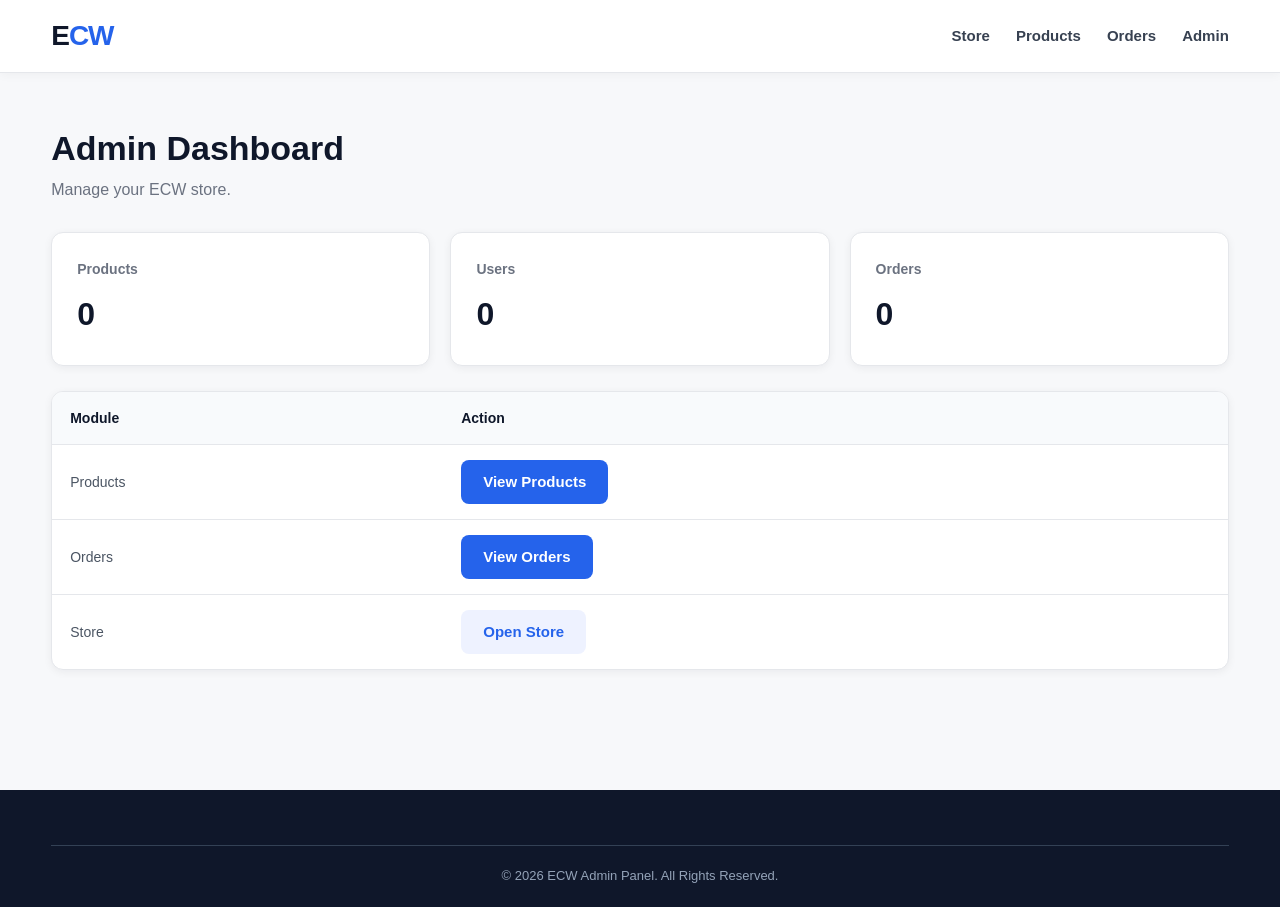
==== admin.html @ e4666856 "Add files via upload" ====
<!DOCTYPE html>
<html lang="en">

<head>

    <meta charset="UTF-8">

    <meta name="viewport"
          content="width=device-width, initial-scale=1.0">

    <title>ECW - Admin Dashboard</title>

    <link rel="stylesheet" href="style.css">
    <link rel="stylesheet" href="home.css">

</head>

<body>


    <!-- NAVBAR -->

    <header class="navbar">

        <div class="container nav-inner">

            <a href="index.html" class="logo">
                E<span>CW</span>
            </a>

            <button class="menu-btn">
                ☰
            </button>

            <nav class="nav-links">

                <a href="index.html">
                    Store
                </a>

                <a href="products.html">
                    Products
                </a>

                <a href="orders.html">
                    Orders
                </a>

                <a href="admin.html">
                    Admin
                </a>

            </nav>

        </div>

    </header>


    <!-- ADMIN DASHBOARD -->

    <main>

        <section class="container page-title">

            <h1>
                Admin Dashboard
            </h1>

            <p class="muted">
                Manage your ECW store.
            </p>


            <!-- STATISTICS -->

            <div class="admin-grid">


                <div class="stat">

                    <h3>
                        Products
                    </h3>

                    <strong id="productCount">
                        0
                    </strong>

                </div>


                <div class="stat">

                    <h3>
                        Users
                    </h3>

                    <strong id="userCount">
                        0
                    </strong>

                </div>


                <div class="stat">

                    <h3>
                        Orders
                    </h3>

                    <strong id="orderCount">
                        0
                    </strong>

                </div>


            </div>


            <!-- ADMIN MODULES -->

            <div class="table-wrap">

                <table>

                    <thead>

                        <tr>

                            <th>
                                Module
                            </th>

                            <th>
                                Action
                            </th>

                        </tr>

                    </thead>


                    <tbody>


                        <tr>

                            <td>
                                Products
                            </td>

                            <td>

                                <a
                                    class="btn"
                                    href="products.html"
                                >
                                    View Products
                                </a>

                            </td>

                        </tr>


                        <tr>

                            <td>
                                Orders
                            </td>

                            <td>

                                <a
                                    class="btn"
                                    href="orders.html"
                                >
                                    View Orders
                                </a>

                            </td>

                        </tr>


                        <tr>

                            <td>
                                Store
                            </td>

                            <td>

                                <a
                                    class="btn secondary"
                                    href="index.html"
                                >
                                    Open Store
                                </a>

                            </td>

                        </tr>


                    </tbody>

                </table>

            </div>

        </section>

    </main>


    <!-- FOOTER -->

    <footer>

        <div class="container">

            <div class="footer-bottom">

                © 2026 ECW Admin Panel.
                All Rights Reserved.

            </div>

        </div>

    </footer>


    <script src="js/admin.js"></script>

</body>

</html>
---- style.css ----
/* =========================================================
   ECW - E-Commerce Website
   Common Styles
   ========================================================= */


/* =========================
   RESET
   ========================= */

* {
    margin: 0;
    padding: 0;
    box-sizing: border-box;
}

html {
    scroll-behavior: smooth;
}

body {
    font-family: Arial, Helvetica, sans-serif;
    background: #f7f8fa;
    color: #1f2937;
    line-height: 1.6;
}

a {
    text-decoration: none;
    color: inherit;
}

button,
input,
select,
textarea {
    font: inherit;
}

button {
    cursor: pointer;
}


/* =========================
   VARIABLES
   ========================= */

:root {
    --primary: #2563eb;
    --primary-dark: #1d4ed8;
    --secondary: #0f172a;

    --text: #1f2937;
    --muted: #6b7280;

    --white: #ffffff;
    --light: #f8fafc;
    --border: #e5e7eb;

    --success: #16a34a;
    --danger: #dc2626;
    --warning: #f59e0b;

    --shadow-sm: 0 2px 8px rgba(15, 23, 42, 0.06);
    --shadow: 0 8px 25px rgba(15, 23, 42, 0.08);

    --radius: 12px;
}


/* =========================
   CONTAINER
   ========================= */

.container {
    width: min(1180px, 92%);
    margin: 0 auto;
}


/* =========================
   NAVBAR
   ========================= */

.navbar {
    position: sticky;
    top: 0;
    z-index: 1000;

    background: #ffffff;
    border-bottom: 1px solid var(--border);

    box-shadow: 0 2px 10px rgba(0, 0, 0, 0.04);
}

.nav-inner {
    min-height: 72px;

    display: flex;
    align-items: center;
    justify-content: space-between;

    gap: 30px;
}


/* LOGO */

.logo {
    font-size: 28px;
    font-weight: 800;
    letter-spacing: -1px;
    color: var(--secondary);
}

.logo span {
    color: var(--primary);
}


/* NAVIGATION */

.nav-links {
    display: flex;
    align-items: center;
    gap: 26px;
}

.nav-links a {
    position: relative;

    color: #374151;
    font-size: 15px;
    font-weight: 600;

    transition: color 0.2s ease;
}

.nav-links a:hover {
    color: var(--primary);
}

.nav-links a::after {
    content: "";

    position: absolute;
    left: 0;
    bottom: -7px;

    width: 0;
    height: 2px;

    background: var(--primary);

    transition: width 0.2s ease;
}

.nav-links a:hover::after {
    width: 100%;
}


/* MENU BUTTON */

.menu-btn {
    display: none;

    border: none;
    background: transparent;

    font-size: 24px;
    color: var(--secondary);
}


/* =========================
   BUTTONS
   ========================= */

.btn {
    display: inline-flex;

    align-items: center;
    justify-content: center;

    min-height: 44px;
    padding: 0 22px;

    border: none;
    border-radius: 8px;

    background: var(--primary);
    color: white;

    font-size: 15px;
    font-weight: 700;

    transition:
        background 0.2s ease,
        transform 0.2s ease,
        box-shadow 0.2s ease;
}

.btn:hover {
    background: var(--primary-dark);

    transform: translateY(-1px);

    box-shadow: 0 5px 15px rgba(37, 99, 235, 0.25);
}

.btn.secondary {
    background: #eef2ff;
    color: var(--primary);
}

.btn.secondary:hover {
    background: #e0e7ff;
}

.btn.success {
    background: var(--success);
}

.btn.success:hover {
    background: #15803d;
}

.btn.danger {
    background: var(--danger);
}

.btn.danger:hover {
    background: #b91c1c;
}


/* =========================
   PAGE TITLE
   ========================= */

.page-title {
    padding-top: 55px;
    padding-bottom: 70px;
}

.page-title > h1 {
    font-size: 34px;
    line-height: 1.2;

    color: var(--secondary);

    margin-bottom: 8px;
}

.muted {
    color: var(--muted);
}


/* =========================
   SECTION
   ========================= */

.section {
    padding: 70px 0;
}

.section-head {
    display: flex;

    align-items: center;
    justify-content: space-between;

    gap: 20px;

    margin-bottom: 30px;
}

.section-head h2 {
    font-size: 28px;
    color: var(--secondary);
}


/* =========================
   FORMS
   ========================= */

.form-box {
    width: min(520px, 100%);

    margin: 40px auto;
    padding: 35px;

    background: white;

    border: 1px solid var(--border);
    border-radius: var(--radius);

    box-shadow: var(--shadow);
}

.form-box h2 {
    margin-bottom: 25px;

    font-size: 25px;
    color: var(--secondary);

    text-align: center;
}

.form-group {
    margin-bottom: 18px;
}

.form-group label {
    display: block;

    margin-bottom: 7px;

    font-size: 14px;
    font-weight: 700;

    color: #374151;
}

.form-group input,
.form-group select,
.form-group textarea,
.search-bar input,
.search-bar select {
    width: 100%;

    padding: 12px 14px;

    border: 1px solid #d1d5db;
    border-radius: 8px;

    outline: none;

    background: #ffffff;
    color: var(--text);

    transition:
        border-color 0.2s ease,
        box-shadow 0.2s ease;
}

.form-group input:focus,
.form-group select:focus,
.form-group textarea:focus,
.search-bar input:focus,
.search-bar select:focus {
    border-color: var(--primary);

    box-shadow:
        0 0 0 3px rgba(37, 99, 235, 0.1);
}

.form-group textarea {
    resize: vertical;
}


/* =========================
   MESSAGE
   ========================= */

.message {
    display: none;

    padding: 11px 14px;

    margin-bottom: 18px;

    border-radius: 8px;

    font-size: 14px;
}


/* =========================
   CART
   ========================= */

.cart-summary {
    width: min(500px, 100%);

    margin: 30px 0 0 auto;

    padding: 25px;

    background: white;

    border: 1px solid var(--border);
    border-radius: var(--radius);

    box-shadow: var(--shadow-sm);
}

.summary-row {
    display: flex;

    align-items: center;
    justify-content: space-between;

    padding: 12px 0;

    border-bottom: 1px solid var(--border);

    color: #4b5563;
}

.summary-row.total {
    border-bottom: none;

    padding-top: 18px;

    font-size: 19px;
    font-weight: 800;

    color: var(--secondary);
}


/* =========================
   CART ITEM
   ========================= */

.cart-item {
    display: flex;

    align-items: center;
    gap: 20px;

    padding: 20px;

    margin-bottom: 15px;

    background: white;

    border: 1px solid var(--border);
    border-radius: var(--radius);

    box-shadow: var(--shadow-sm);
}

.cart-item img {
    width: 100px;
    height: 100px;

    object-fit: contain;

    border-radius: 8px;

    background: #f8fafc;
}

.cart-item-info {
    flex: 1;
}

.cart-item-info h3 {
    margin-bottom: 5px;

    font-size: 17px;
    color: var(--secondary);
}

.cart-item-info p {
    color: var(--muted);
}

.cart-actions {
    display: flex;

    align-items: center;
    gap: 8px;
}

.quantity-btn {
    width: 34px;
    height: 34px;

    border: 1px solid var(--border);
    border-radius: 6px;

    background: white;
}

.quantity-btn:hover {
    background: #f3f4f6;
}


/* =========================
   EMPTY STATE
   ========================= */

.empty {
    padding: 70px 20px;

    text-align: center;

    background: white;

    border: 1px solid var(--border);
    border-radius: var(--radius);
}

.empty h2,
.empty h1 {
    margin: 15px 0 10px;

    color: var(--secondary);
}

.empty p {
    margin-bottom: 25px;

    color: var(--muted);
}


/* =========================
   ORDERS
   ========================= */

.order-card {
    margin-bottom: 20px;
    padding: 25px;

    background: white;

    border: 1px solid var(--border);
    border-radius: var(--radius);

    box-shadow: var(--shadow-sm);
}

.order-header {
    display: flex;

    justify-content: space-between;
    align-items: center;

    gap: 20px;

    padding-bottom: 15px;

    margin-bottom: 15px;

    border-bottom: 1px solid var(--border);
}

.order-header h3 {
    color: var(--secondary);
}

.order-status {
    display: inline-block;

    padding: 5px 12px;

    border-radius: 20px;

    background: #dcfce7;
    color: #166534;

    font-size: 13px;
    font-weight: 700;
}


/* =========================
   TABLE
   ========================= */

.table-wrap {
    overflow-x: auto;

    margin-top: 25px;

    background: white;

    border: 1px solid var(--border);
    border-radius: var(--radius);

    box-shadow: var(--shadow-sm);
}

table {
    width: 100%;

    border-collapse: collapse;
}

th,
td {
    padding: 15px 18px;

    text-align: left;

    border-bottom: 1px solid var(--border);
}

th {
    background: #f8fafc;

    color: var(--secondary);

    font-size: 14px;
}

td {
    color: #4b5563;

    font-size: 14px;
}

tr:last-child td {
    border-bottom: none;
}


/* =========================
   ADMIN
   ========================= */

.admin-grid {
    display: grid;

    grid-template-columns:
        repeat(3, 1fr);

    gap: 20px;

    margin-top: 30px;
}

.stat {
    padding: 25px;

    background: white;

    border: 1px solid var(--border);
    border-radius: var(--radius);

    box-shadow: var(--shadow-sm);
}

.stat h3 {
    margin-bottom: 8px;

    color: var(--muted);

    font-size: 14px;
}

.stat strong {
    font-size: 32px;

    color: var(--secondary);
}


/* =========================
   FOOTER
   ========================= */

footer {
    margin-top: 50px;

    padding-top: 55px;

    background: var(--secondary);

    color: #cbd5e1;
}

.footer-grid {
    display: grid;

    grid-template-columns:
        2fr 1fr 1fr;

    gap: 50px;

    padding-bottom: 40px;
}

.footer-title {
    margin-bottom: 15px;

    color: white;

    font-size: 18px;
    font-weight: 700;
}

footer p {
    margin-bottom: 8px;

    font-size: 14px;
}

footer a:hover {
    color: white;
}

.footer-bottom {
    padding: 20px 0;

    border-top: 1px solid #334155;

    text-align: center;

    font-size: 13px;

    color: #94a3b8;
}


/* =========================
   RESPONSIVE
   ========================= */

@media (max-width: 850px) {

    .nav-inner {
        min-height: 65px;
    }

    .menu-btn {
        display: block;
    }

    .nav-links {
        display: none;

        position: absolute;

        top: 65px;
        left: 0;

        width: 100%;

        padding: 20px;

        flex-direction: column;
        align-items: flex-start;

        gap: 18px;

        background: white;

        border-bottom: 1px solid var(--border);

        box-shadow: var(--shadow);
    }

    .nav-links.active {
        display: flex;
    }

    .admin-grid {
        grid-template-columns: 1fr;
    }

    .footer-grid {
        grid-template-columns: 1fr;
        gap: 25px;
    }
}


@media (max-width: 600px) {

    .container {
        width: 94%;
    }

    .page-title {
        padding-top: 35px;
        padding-bottom: 45px;
    }

    .page-title > h1 {
        font-size: 28px;
    }

    .section {
        padding: 45px 0;
    }

    .section-head {
        align-items: flex-start;
        flex-direction: column;
    }

    .form-box {
        padding: 25px 20px;
    }

    .cart-item {
        flex-direction: column;
        align-items: flex-start;
    }

    .cart-item img {
        width: 100%;
        height: 180px;
    }

    .cart-actions {
        width: 100%;
        justify-content: space-between;
    }

    .order-header {
        align-items: flex-start;
        flex-direction: column;
    }

    .footer-grid {
        grid-template-columns: 1fr;
    }
}

/* =========================================
   ORDERS
========================================= */

.order-card {

    background: white;

    border: 1px solid #e5e7eb;

    border-radius: 12px;

    padding: 24px;

    margin-bottom: 20px;

    box-shadow:
        0 4px 12px rgba(0, 0, 0, 0.06);

}


.order-header {

    display: flex;

    justify-content: space-between;

    align-items: center;

    border-bottom: 1px solid #e5e7eb;

    padding-bottom: 15px;

    margin-bottom: 15px;

}


.order-header h2 {

    margin: 0;

    font-size: 20px;

}


.order-header p {

    color: #64748b;

    margin: 5px 0 0;

}


.order-status {

    background: #dcfce7;

    color: #166534;

    padding: 7px 14px;

    border-radius: 20px;

    font-weight: 600;

}


.order-products {

    display: flex;

    flex-direction: column;

    gap: 12px;

}


.order-item {

    display: flex;

    align-items: center;

    gap: 15px;

    padding: 10px 0;

}


.order-item img {

    width: 70px;

    height: 70px;

    object-fit: cover;

    border-radius: 8px;

}


.order-item h4 {

    margin: 0 0 5px;

}


.order-item p {

    margin: 0;

    color: #64748b;

}


.order-details {

    border-top: 1px solid #e5e7eb;

    margin-top: 15px;

    padding-top: 15px;

    color: #475569;

}


.order-total {

    border-top: 1px solid #e5e7eb;

    margin-top: 15px;

    padding-top: 15px;

    font-size: 20px;

    font-weight: 700;

    text-align: right;

}


.empty {

    text-align: center;

    padding: 50px 20px;

}


.empty h2 {

    margin-bottom: 10px;

}


.empty p {

    color: #64748b;

    margin-bottom: 20px;

}


/* =========================================
   ORDERS PAGE
========================================= */

#ordersList {
    margin-top: 30px;
}


.order-card {
    background: #ffffff;
    border: 1px solid #e5e7eb;
    border-radius: 14px;
    padding: 25px;
    margin-bottom: 25px;
    box-shadow: 0 5px 20px rgba(0, 0, 0, 0.06);
}


.order-header {
    display: flex;
    justify-content: space-between;
    align-items: center;
    border-bottom: 1px solid #e5e7eb;
    padding-bottom: 18px;
    margin-bottom: 20px;
}


.order-header h2 {
    margin: 0 0 5px;
    font-size: 20px;
}


.order-header p {
    margin: 0;
    color: #64748b;
}


.order-status {
    background: #dcfce7;
    color: #15803d;
    padding: 7px 14px;
    border-radius: 20px;
    font-size: 14px;
    font-weight: 600;
}


.order-items {
    display: flex;
    flex-direction: column;
    gap: 15px;
}


.order-item {
    display: flex;
    align-items: center;
    gap: 18px;
    padding: 15px;
    background: #f8fafc;
    border-radius: 10px;
}


.order-item-image {
    width: 80px;
    height: 80px;
    object-fit: cover;
    border-radius: 8px;
}


.order-item h3 {
    margin: 0 0 8px;
}


.order-item p {
    margin: 4px 0;
    color: #64748b;
}


.order-details {
    margin-top: 20px;
    padding-top: 20px;
    border-top: 1px solid #e5e7eb;
}


.order-details h3 {
    margin-bottom: 12px;
}


.order-details p {
    margin: 7px 0;
}


.order-total {
    margin-top: 20px;
    padding-top: 18px;
    border-top: 1px solid #e5e7eb;
    font-size: 20px;
    font-weight: 700;
    text-align: right;
}


.empty {
    text-align: center;
    background: white;
    border-radius: 14px;
    padding: 50px 20px;
    box-shadow: 0 5px 20px rgba(0, 0, 0, 0.05);
}


.empty h2 {
    margin-bottom: 10px;
}


.empty p {
    color: #64748b;
    margin-bottom: 25px;
}


@media (max-width: 600px) {

    .order-header {
        flex-direction: column;
        align-items: flex-start;
        gap: 15px;
    }


    .order-item {
        align-items: flex-start;
    }


    .order-item-image {
        width: 65px;
        height: 65px;
    }


    .order-total {
        text-align: left;
    }

}
---- home.css ----
/* =========================================================
   ECW - Home / Product Styles
   ========================================================= */


/* =========================
   HERO
   ========================= */

.hero {
    min-height: 500px;

    display: flex;
    align-items: center;

    background:
        linear-gradient(
            135deg,
            #eff6ff 0%,
            #ffffff 55%,
            #eef2ff 100%
        );

    border-bottom: 1px solid #e5e7eb;
}

.hero-content {
    max-width: 720px;

    padding: 80px 0;
}

.offer {
    display: inline-block;

    margin-bottom: 15px;
    padding: 6px 12px;

    border-radius: 20px;

    background: #dbeafe;
    color: #1d4ed8;

    font-size: 12px;
    font-weight: 800;
    letter-spacing: 0.8px;
}

.hero h1 {
    margin-bottom: 20px;

    font-size: clamp(42px, 6vw, 68px);
    line-height: 1.05;

    letter-spacing: -2px;

    color: #0f172a;
}

.hero p {
    max-width: 570px;

    margin-bottom: 30px;

    color: #64748b;

    font-size: 18px;
    line-height: 1.7;
}


/* =========================
   CATEGORIES
   ========================= */

.category-grid {
    display: grid;

    grid-template-columns:
        repeat(4, 1fr);

    gap: 20px;
}

.category {
    min-height: 145px;

    display: flex;

    flex-direction: column;

    align-items: center;
    justify-content: center;

    gap: 10px;

    padding: 20px;

    background: white;

    border: 1px solid #e5e7eb;
    border-radius: 14px;

    color: #1f2937;

    font-size: 17px;
    font-weight: 700;

    box-shadow: 0 3px 12px rgba(15, 23, 42, 0.05);

    transition:
        transform 0.2s ease,
        box-shadow 0.2s ease,
        border-color 0.2s ease;
}

.category:hover {
    transform: translateY(-5px);

    border-color: #bfdbfe;

    box-shadow:
        0 12px 25px rgba(15, 23, 42, 0.09);

    color: #2563eb;
}


/* =========================
   PRODUCT GRID
   ========================= */

.product-grid {
    display: grid;

    grid-template-columns:
        repeat(4, 1fr);

    gap: 22px;
}


/* =========================
   PRODUCT CARD
   ========================= */

.product-card {
    overflow: hidden;

    background: white;

    border: 1px solid #e5e7eb;
    border-radius: 13px;

    box-shadow:
        0 3px 12px rgba(15, 23, 42, 0.05);

    transition:
        transform 0.2s ease,
        box-shadow 0.2s ease;
}

.product-card:hover {
    transform: translateY(-5px);

    box-shadow:
        0 12px 28px rgba(15, 23, 42, 0.1);
}


/* PRODUCT IMAGE */

.product-image {
    width: 100%;
    height: 230px;

    display: flex;

    align-items: center;
    justify-content: center;

    padding: 20px;

    background: #f8fafc;

    overflow: hidden;
}

.product-image img {
    width: 100%;
    height: 100%;

    object-fit: contain;

    transition: transform 0.25s ease;
}

.product-card:hover .product-image img {
    transform: scale(1.05);
}


/* PRODUCT CONTENT */

.product-content {
    padding: 18px;
}

.product-category {
    display: block;

    margin-bottom: 5px;

    color: #64748b;

    font-size: 12px;
    font-weight: 700;

    text-transform: uppercase;
    letter-spacing: 0.5px;
}

.product-title {
    min-height: 48px;

    margin-bottom: 10px;

    color: #111827;

    font-size: 16px;
    font-weight: 700;

    line-height: 1.45;
}

.product-price {
    margin-bottom: 15px;

    color: #111827;

    font-size: 21px;
    font-weight: 800;
}

.product-card .btn {
    width: 100%;
}


/* =========================
   SEARCH BAR
   ========================= */

.search-bar {
    display: grid;

    grid-template-columns:
        1fr 220px;

    gap: 12px;

    margin: 30px 0 35px;

    padding: 18px;

    background: white;

    border: 1px solid #e5e7eb;
    border-radius: 12px;

    box-shadow: 0 3px 12px rgba(15, 23, 42, 0.04);
}


/* =========================
   PRODUCT DETAILS
   ========================= */

.product-details {
    display: grid;

    grid-template-columns:
        1fr 1fr;

    gap: 55px;

    padding: 50px 0;
}

.product-details-image {
    min-height: 480px;

    display: flex;

    align-items: center;
    justify-content: center;

    padding: 40px;

    background: white;

    border: 1px solid #e5e7eb;
    border-radius: 14px;
}

.product-details-image img {
    width: 100%;
    height: 420px;

    object-fit: contain;
}

.product-details-info {
    padding: 25px 0;
}

.product-details-info h1 {
    margin-bottom: 15px;

    color: #0f172a;

    font-size: 34px;
    line-height: 1.25;
}

.product-details-info .price {
    margin: 20px 0;

    color: #111827;

    font-size: 30px;
    font-weight: 800;
}

.product-description {
    margin-bottom: 25px;

    color: #64748b;

    line-height: 1.8;
}


/* =========================
   FEATURED SECTION
   ========================= */

.featured {
    background: #f8fafc;
}


/* =========================
   RESPONSIVE
   ========================= */

@media (max-width: 1000px) {

    .product-grid {
        grid-template-columns:
            repeat(3, 1fr);
    }

    .category-grid {
        grid-template-columns:
            repeat(2, 1fr);
    }

    .product-details {
        gap: 30px;
    }
}


@media (max-width: 750px) {

    .hero {
        min-height: 420px;
    }

    .hero-content {
        padding: 60px 0;
    }

    .hero h1 {
        font-size: 45px;
    }

    .hero p {
        font-size: 16px;
    }

    .product-grid {
        grid-template-columns:
            repeat(2, 1fr);
    }

    .search-bar {
        grid-template-columns: 1fr;
    }

    .product-details {
        grid-template-columns: 1fr;
    }

    .product-details-image {
        min-height: 350px;
    }

    .product-details-image img {
        height: 300px;
    }
}


@media (max-width: 500px) {

    .category-grid {
        grid-template-columns: 1fr 1fr;

        gap: 12px;
    }

    .category {
        min-height: 120px;

        font-size: 14px;
    }

    .product-grid {
        grid-template-columns: 1fr;
    }

    .product-image {
        height: 250px;
    }

    .product-details-info h1 {
        font-size: 28px;
    }

    .product-details-info .price {
        font-size: 25px;
    }
}
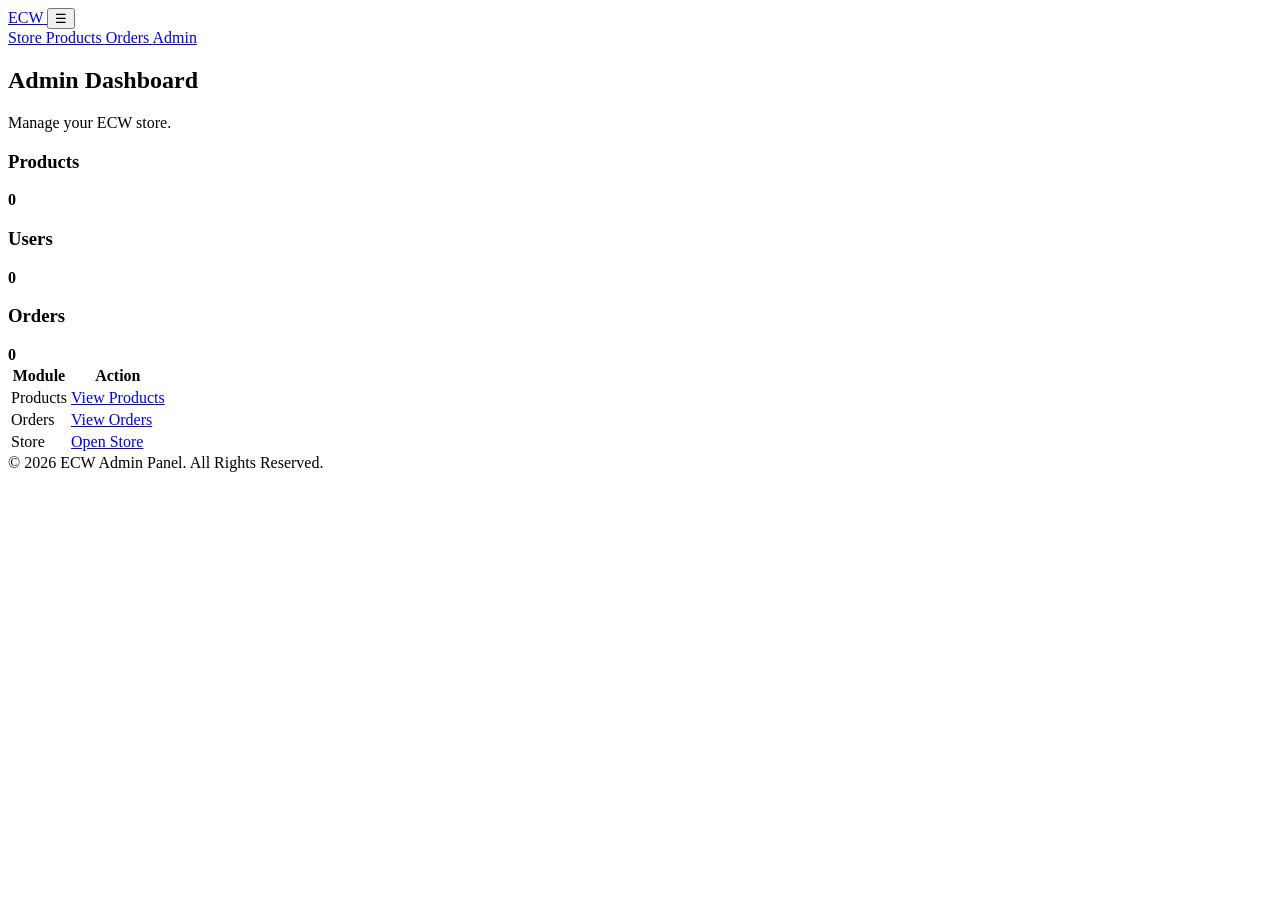
==== commit d9eaccea: "Add files via upload" ====
--- a/admin.html
+++ b/admin.html
@@ -10,8 +10,8 @@
 
     <title>ECW - Admin Dashboard</title>
 
-    <link rel="stylesheet" href="style.css">
-    <link rel="stylesheet" href="home.css">
+    <link rel="stylesheet" href="css/style.css">
+    <link rel="stylesheet" href="css/home.css">
 
 </head>
 
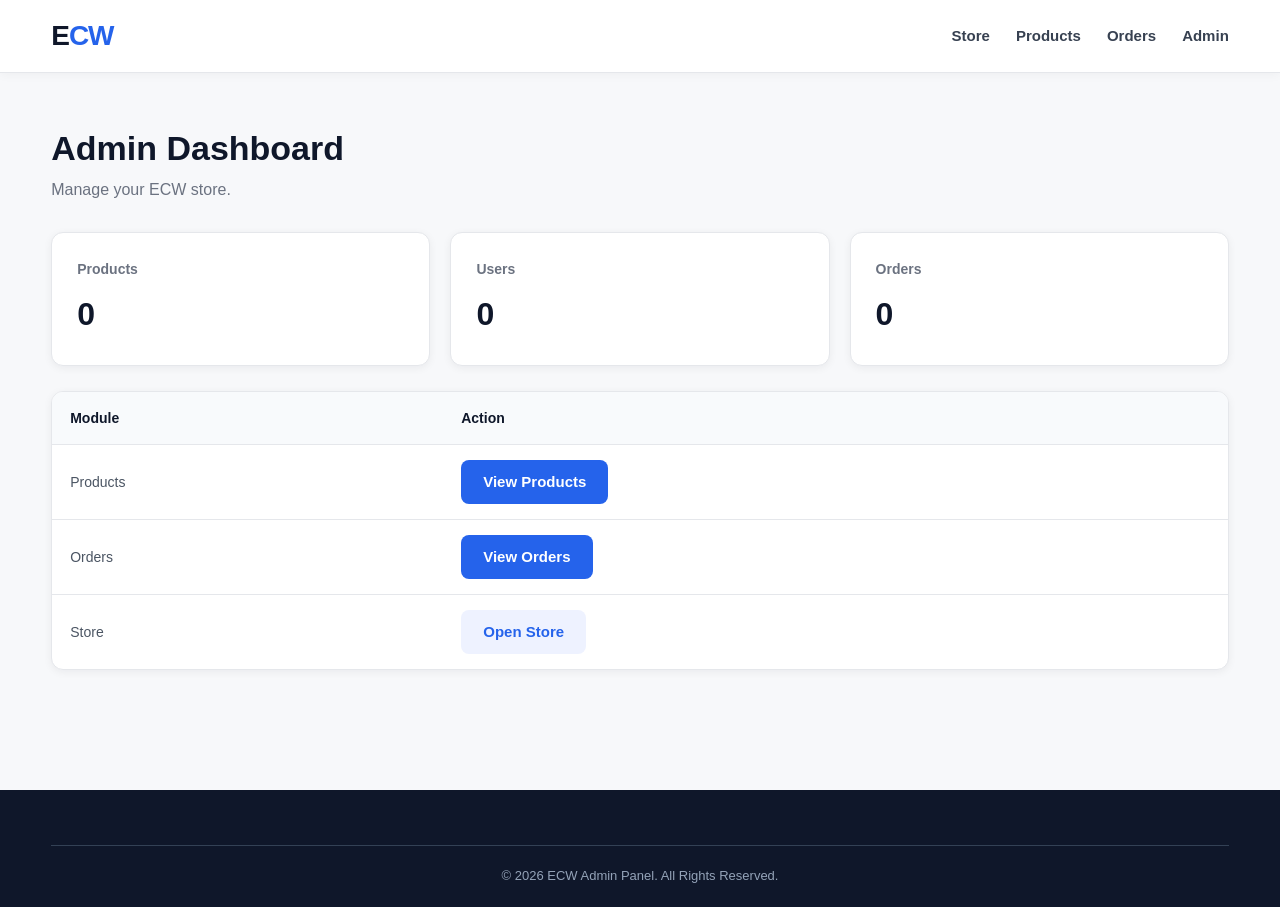
==== commit 83a594c6: "Add files via upload" ====
--- a/admin.html
+++ b/admin.html
@@ -10,8 +10,8 @@
 
     <title>ECW - Admin Dashboard</title>
 
-    <link rel="stylesheet" href="css/style.css">
-    <link rel="stylesheet" href="css/home.css">
+    <link rel="stylesheet" href="style.css">
+    <link rel="stylesheet" href="home.css">
 
 </head>
 
--- a/style.css
+++ b/style.css
@@ -0,0 +1,1170 @@
+/* =========================================================
+   ECW - E-Commerce Website
+   Common Styles
+   ========================================================= */
+
+
+/* =========================
+   RESET
+   ========================= */
+
+* {
+    margin: 0;
+    padding: 0;
+    box-sizing: border-box;
+}
+
+html {
+    scroll-behavior: smooth;
+}
+
+body {
+    font-family: Arial, Helvetica, sans-serif;
+    background: #f7f8fa;
+    color: #1f2937;
+    line-height: 1.6;
+}
+
+a {
+    text-decoration: none;
+    color: inherit;
+}
+
+button,
+input,
+select,
+textarea {
+    font: inherit;
+}
+
+button {
+    cursor: pointer;
+}
+
+
+/* =========================
+   VARIABLES
+   ========================= */
+
+:root {
+    --primary: #2563eb;
+    --primary-dark: #1d4ed8;
+    --secondary: #0f172a;
+
+    --text: #1f2937;
+    --muted: #6b7280;
+
+    --white: #ffffff;
+    --light: #f8fafc;
+    --border: #e5e7eb;
+
+    --success: #16a34a;
+    --danger: #dc2626;
+    --warning: #f59e0b;
+
+    --shadow-sm: 0 2px 8px rgba(15, 23, 42, 0.06);
+    --shadow: 0 8px 25px rgba(15, 23, 42, 0.08);
+
+    --radius: 12px;
+}
+
+
+/* =========================
+   CONTAINER
+   ========================= */
+
+.container {
+    width: min(1180px, 92%);
+    margin: 0 auto;
+}
+
+
+/* =========================
+   NAVBAR
+   ========================= */
+
+.navbar {
+    position: sticky;
+    top: 0;
+    z-index: 1000;
+
+    background: #ffffff;
+    border-bottom: 1px solid var(--border);
+
+    box-shadow: 0 2px 10px rgba(0, 0, 0, 0.04);
+}
+
+.nav-inner {
+    min-height: 72px;
+
+    display: flex;
+    align-items: center;
+    justify-content: space-between;
+
+    gap: 30px;
+}
+
+
+/* LOGO */
+
+.logo {
+    font-size: 28px;
+    font-weight: 800;
+    letter-spacing: -1px;
+    color: var(--secondary);
+}
+
+.logo span {
+    color: var(--primary);
+}
+
+
+/* NAVIGATION */
+
+.nav-links {
+    display: flex;
+    align-items: center;
+    gap: 26px;
+}
+
+.nav-links a {
+    position: relative;
+
+    color: #374151;
+    font-size: 15px;
+    font-weight: 600;
+
+    transition: color 0.2s ease;
+}
+
+.nav-links a:hover {
+    color: var(--primary);
+}
+
+.nav-links a::after {
+    content: "";
+
+    position: absolute;
+    left: 0;
+    bottom: -7px;
+
+    width: 0;
+    height: 2px;
+
+    background: var(--primary);
+
+    transition: width 0.2s ease;
+}
+
+.nav-links a:hover::after {
+    width: 100%;
+}
+
+
+/* MENU BUTTON */
+
+.menu-btn {
+    display: none;
+
+    border: none;
+    background: transparent;
+
+    font-size: 24px;
+    color: var(--secondary);
+}
+
+
+/* =========================
+   BUTTONS
+   ========================= */
+
+.btn {
+    display: inline-flex;
+
+    align-items: center;
+    justify-content: center;
+
+    min-height: 44px;
+    padding: 0 22px;
+
+    border: none;
+    border-radius: 8px;
+
+    background: var(--primary);
+    color: white;
+
+    font-size: 15px;
+    font-weight: 700;
+
+    transition:
+        background 0.2s ease,
+        transform 0.2s ease,
+        box-shadow 0.2s ease;
+}
+
+.btn:hover {
+    background: var(--primary-dark);
+
+    transform: translateY(-1px);
+
+    box-shadow: 0 5px 15px rgba(37, 99, 235, 0.25);
+}
+
+.btn.secondary {
+    background: #eef2ff;
+    color: var(--primary);
+}
+
+.btn.secondary:hover {
+    background: #e0e7ff;
+}
+
+.btn.success {
+    background: var(--success);
+}
+
+.btn.success:hover {
+    background: #15803d;
+}
+
+.btn.danger {
+    background: var(--danger);
+}
+
+.btn.danger:hover {
+    background: #b91c1c;
+}
+
+
+/* =========================
+   PAGE TITLE
+   ========================= */
+
+.page-title {
+    padding-top: 55px;
+    padding-bottom: 70px;
+}
+
+.page-title > h1 {
+    font-size: 34px;
+    line-height: 1.2;
+
+    color: var(--secondary);
+
+    margin-bottom: 8px;
+}
+
+.muted {
+    color: var(--muted);
+}
+
+
+/* =========================
+   SECTION
+   ========================= */
+
+.section {
+    padding: 70px 0;
+}
+
+.section-head {
+    display: flex;
+
+    align-items: center;
+    justify-content: space-between;
+
+    gap: 20px;
+
+    margin-bottom: 30px;
+}
+
+.section-head h2 {
+    font-size: 28px;
+    color: var(--secondary);
+}
+
+
+/* =========================
+   FORMS
+   ========================= */
+
+.form-box {
+    width: min(520px, 100%);
+
+    margin: 40px auto;
+    padding: 35px;
+
+    background: white;
+
+    border: 1px solid var(--border);
+    border-radius: var(--radius);
+
+    box-shadow: var(--shadow);
+}
+
+.form-box h2 {
+    margin-bottom: 25px;
+
+    font-size: 25px;
+    color: var(--secondary);
+
+    text-align: center;
+}
+
+.form-group {
+    margin-bottom: 18px;
+}
+
+.form-group label {
+    display: block;
+
+    margin-bottom: 7px;
+
+    font-size: 14px;
+    font-weight: 700;
+
+    color: #374151;
+}
+
+.form-group input,
+.form-group select,
+.form-group textarea,
+.search-bar input,
+.search-bar select {
+    width: 100%;
+
+    padding: 12px 14px;
+
+    border: 1px solid #d1d5db;
+    border-radius: 8px;
+
+    outline: none;
+
+    background: #ffffff;
+    color: var(--text);
+
+    transition:
+        border-color 0.2s ease,
+        box-shadow 0.2s ease;
+}
+
+.form-group input:focus,
+.form-group select:focus,
+.form-group textarea:focus,
+.search-bar input:focus,
+.search-bar select:focus {
+    border-color: var(--primary);
+
+    box-shadow:
+        0 0 0 3px rgba(37, 99, 235, 0.1);
+}
+
+.form-group textarea {
+    resize: vertical;
+}
+
+
+/* =========================
+   MESSAGE
+   ========================= */
+
+.message {
+    display: none;
+
+    padding: 11px 14px;
+
+    margin-bottom: 18px;
+
+    border-radius: 8px;
+
+    font-size: 14px;
+}
+
+
+/* =========================
+   CART
+   ========================= */
+
+.cart-summary {
+    width: min(500px, 100%);
+
+    margin: 30px 0 0 auto;
+
+    padding: 25px;
+
+    background: white;
+
+    border: 1px solid var(--border);
+    border-radius: var(--radius);
+
+    box-shadow: var(--shadow-sm);
+}
+
+.summary-row {
+    display: flex;
+
+    align-items: center;
+    justify-content: space-between;
+
+    padding: 12px 0;
+
+    border-bottom: 1px solid var(--border);
+
+    color: #4b5563;
+}
+
+.summary-row.total {
+    border-bottom: none;
+
+    padding-top: 18px;
+
+    font-size: 19px;
+    font-weight: 800;
+
+    color: var(--secondary);
+}
+
+
+/* =========================
+   CART ITEM
+   ========================= */
+
+.cart-item {
+    display: flex;
+
+    align-items: center;
+    gap: 20px;
+
+    padding: 20px;
+
+    margin-bottom: 15px;
+
+    background: white;
+
+    border: 1px solid var(--border);
+    border-radius: var(--radius);
+
+    box-shadow: var(--shadow-sm);
+}
+
+.cart-item img {
+    width: 100px;
+    height: 100px;
+
+    object-fit: contain;
+
+    border-radius: 8px;
+
+    background: #f8fafc;
+}
+
+.cart-item-info {
+    flex: 1;
+}
+
+.cart-item-info h3 {
+    margin-bottom: 5px;
+
+    font-size: 17px;
+    color: var(--secondary);
+}
+
+.cart-item-info p {
+    color: var(--muted);
+}
+
+.cart-actions {
+    display: flex;
+
+    align-items: center;
+    gap: 8px;
+}
+
+.quantity-btn {
+    width: 34px;
+    height: 34px;
+
+    border: 1px solid var(--border);
+    border-radius: 6px;
+
+    background: white;
+}
+
+.quantity-btn:hover {
+    background: #f3f4f6;
+}
+
+
+/* =========================
+   EMPTY STATE
+   ========================= */
+
+.empty {
+    padding: 70px 20px;
+
+    text-align: center;
+
+    background: white;
+
+    border: 1px solid var(--border);
+    border-radius: var(--radius);
+}
+
+.empty h2,
+.empty h1 {
+    margin: 15px 0 10px;
+
+    color: var(--secondary);
+}
+
+.empty p {
+    margin-bottom: 25px;
+
+    color: var(--muted);
+}
+
+
+/* =========================
+   ORDERS
+   ========================= */
+
+.order-card {
+    margin-bottom: 20px;
+    padding: 25px;
+
+    background: white;
+
+    border: 1px solid var(--border);
+    border-radius: var(--radius);
+
+    box-shadow: var(--shadow-sm);
+}
+
+.order-header {
+    display: flex;
+
+    justify-content: space-between;
+    align-items: center;
+
+    gap: 20px;
+
+    padding-bottom: 15px;
+
+    margin-bottom: 15px;
+
+    border-bottom: 1px solid var(--border);
+}
+
+.order-header h3 {
+    color: var(--secondary);
+}
+
+.order-status {
+    display: inline-block;
+
+    padding: 5px 12px;
+
+    border-radius: 20px;
+
+    background: #dcfce7;
+    color: #166534;
+
+    font-size: 13px;
+    font-weight: 700;
+}
+
+
+/* =========================
+   TABLE
+   ========================= */
+
+.table-wrap {
+    overflow-x: auto;
+
+    margin-top: 25px;
+
+    background: white;
+
+    border: 1px solid var(--border);
+    border-radius: var(--radius);
+
+    box-shadow: var(--shadow-sm);
+}
+
+table {
+    width: 100%;
+
+    border-collapse: collapse;
+}
+
+th,
+td {
+    padding: 15px 18px;
+
+    text-align: left;
+
+    border-bottom: 1px solid var(--border);
+}
+
+th {
+    background: #f8fafc;
+
+    color: var(--secondary);
+
+    font-size: 14px;
+}
+
+td {
+    color: #4b5563;
+
+    font-size: 14px;
+}
+
+tr:last-child td {
+    border-bottom: none;
+}
+
+
+/* =========================
+   ADMIN
+   ========================= */
+
+.admin-grid {
+    display: grid;
+
+    grid-template-columns:
+        repeat(3, 1fr);
+
+    gap: 20px;
+
+    margin-top: 30px;
+}
+
+.stat {
+    padding: 25px;
+
+    background: white;
+
+    border: 1px solid var(--border);
+    border-radius: var(--radius);
+
+    box-shadow: var(--shadow-sm);
+}
+
+.stat h3 {
+    margin-bottom: 8px;
+
+    color: var(--muted);
+
+    font-size: 14px;
+}
+
+.stat strong {
+    font-size: 32px;
+
+    color: var(--secondary);
+}
+
+
+/* =========================
+   FOOTER
+   ========================= */
+
+footer {
+    margin-top: 50px;
+
+    padding-top: 55px;
+
+    background: var(--secondary);
+
+    color: #cbd5e1;
+}
+
+.footer-grid {
+    display: grid;
+
+    grid-template-columns:
+        2fr 1fr 1fr;
+
+    gap: 50px;
+
+    padding-bottom: 40px;
+}
+
+.footer-title {
+    margin-bottom: 15px;
+
+    color: white;
+
+    font-size: 18px;
+    font-weight: 700;
+}
+
+footer p {
+    margin-bottom: 8px;
+
+    font-size: 14px;
+}
+
+footer a:hover {
+    color: white;
+}
+
+.footer-bottom {
+    padding: 20px 0;
+
+    border-top: 1px solid #334155;
+
+    text-align: center;
+
+    font-size: 13px;
+
+    color: #94a3b8;
+}
+
+
+/* =========================
+   RESPONSIVE
+   ========================= */
+
+@media (max-width: 850px) {
+
+    .nav-inner {
+        min-height: 65px;
+    }
+
+    .menu-btn {
+        display: block;
+    }
+
+    .nav-links {
+        display: none;
+
+        position: absolute;
+
+        top: 65px;
+        left: 0;
+
+        width: 100%;
+
+        padding: 20px;
+
+        flex-direction: column;
+        align-items: flex-start;
+
+        gap: 18px;
+
+        background: white;
+
+        border-bottom: 1px solid var(--border);
+
+        box-shadow: var(--shadow);
+    }
+
+    .nav-links.active {
+        display: flex;
+    }
+
+    .admin-grid {
+        grid-template-columns: 1fr;
+    }
+
+    .footer-grid {
+        grid-template-columns: 1fr;
+        gap: 25px;
+    }
+}
+
+
+@media (max-width: 600px) {
+
+    .container {
+        width: 94%;
+    }
+
+    .page-title {
+        padding-top: 35px;
+        padding-bottom: 45px;
+    }
+
+    .page-title > h1 {
+        font-size: 28px;
+    }
+
+    .section {
+        padding: 45px 0;
+    }
+
+    .section-head {
+        align-items: flex-start;
+        flex-direction: column;
+    }
+
+    .form-box {
+        padding: 25px 20px;
+    }
+
+    .cart-item {
+        flex-direction: column;
+        align-items: flex-start;
+    }
+
+    .cart-item img {
+        width: 100%;
+        height: 180px;
+    }
+
+    .cart-actions {
+        width: 100%;
+        justify-content: space-between;
+    }
+
+    .order-header {
+        align-items: flex-start;
+        flex-direction: column;
+    }
+
+    .footer-grid {
+        grid-template-columns: 1fr;
+    }
+}
+
+/* =========================================
+   ORDERS
+========================================= */
+
+.order-card {
+
+    background: white;
+
+    border: 1px solid #e5e7eb;
+
+    border-radius: 12px;
+
+    padding: 24px;
+
+    margin-bottom: 20px;
+
+    box-shadow:
+        0 4px 12px rgba(0, 0, 0, 0.06);
+
+}
+
+
+.order-header {
+
+    display: flex;
+
+    justify-content: space-between;
+
+    align-items: center;
+
+    border-bottom: 1px solid #e5e7eb;
+
+    padding-bottom: 15px;
+
+    margin-bottom: 15px;
+
+}
+
+
+.order-header h2 {
+
+    margin: 0;
+
+    font-size: 20px;
+
+}
+
+
+.order-header p {
+
+    color: #64748b;
+
+    margin: 5px 0 0;
+
+}
+
+
+.order-status {
+
+    background: #dcfce7;
+
+    color: #166534;
+
+    padding: 7px 14px;
+
+    border-radius: 20px;
+
+    font-weight: 600;
+
+}
+
+
+.order-products {
+
+    display: flex;
+
+    flex-direction: column;
+
+    gap: 12px;
+
+}
+
+
+.order-item {
+
+    display: flex;
+
+    align-items: center;
+
+    gap: 15px;
+
+    padding: 10px 0;
+
+}
+
+
+.order-item img {
+
+    width: 70px;
+
+    height: 70px;
+
+    object-fit: cover;
+
+    border-radius: 8px;
+
+}
+
+
+.order-item h4 {
+
+    margin: 0 0 5px;
+
+}
+
+
+.order-item p {
+
+    margin: 0;
+
+    color: #64748b;
+
+}
+
+
+.order-details {
+
+    border-top: 1px solid #e5e7eb;
+
+    margin-top: 15px;
+
+    padding-top: 15px;
+
+    color: #475569;
+
+}
+
+
+.order-total {
+
+    border-top: 1px solid #e5e7eb;
+
+    margin-top: 15px;
+
+    padding-top: 15px;
+
+    font-size: 20px;
+
+    font-weight: 700;
+
+    text-align: right;
+
+}
+
+
+.empty {
+
+    text-align: center;
+
+    padding: 50px 20px;
+
+}
+
+
+.empty h2 {
+
+    margin-bottom: 10px;
+
+}
+
+
+.empty p {
+
+    color: #64748b;
+
+    margin-bottom: 20px;
+
+}
+
+
+/* =========================================
+   ORDERS PAGE
+========================================= */
+
+#ordersList {
+    margin-top: 30px;
+}
+
+
+.order-card {
+    background: #ffffff;
+    border: 1px solid #e5e7eb;
+    border-radius: 14px;
+    padding: 25px;
+    margin-bottom: 25px;
+    box-shadow: 0 5px 20px rgba(0, 0, 0, 0.06);
+}
+
+
+.order-header {
+    display: flex;
+    justify-content: space-between;
+    align-items: center;
+    border-bottom: 1px solid #e5e7eb;
+    padding-bottom: 18px;
+    margin-bottom: 20px;
+}
+
+
+.order-header h2 {
+    margin: 0 0 5px;
+    font-size: 20px;
+}
+
+
+.order-header p {
+    margin: 0;
+    color: #64748b;
+}
+
+
+.order-status {
+    background: #dcfce7;
+    color: #15803d;
+    padding: 7px 14px;
+    border-radius: 20px;
+    font-size: 14px;
+    font-weight: 600;
+}
+
+
+.order-items {
+    display: flex;
+    flex-direction: column;
+    gap: 15px;
+}
+
+
+.order-item {
+    display: flex;
+    align-items: center;
+    gap: 18px;
+    padding: 15px;
+    background: #f8fafc;
+    border-radius: 10px;
+}
+
+
+.order-item-image {
+    width: 80px;
+    height: 80px;
+    object-fit: cover;
+    border-radius: 8px;
+}
+
+
+.order-item h3 {
+    margin: 0 0 8px;
+}
+
+
+.order-item p {
+    margin: 4px 0;
+    color: #64748b;
+}
+
+
+.order-details {
+    margin-top: 20px;
+    padding-top: 20px;
+    border-top: 1px solid #e5e7eb;
+}
+
+
+.order-details h3 {
+    margin-bottom: 12px;
+}
+
+
+.order-details p {
+    margin: 7px 0;
+}
+
+
+.order-total {
+    margin-top: 20px;
+    padding-top: 18px;
+    border-top: 1px solid #e5e7eb;
+    font-size: 20px;
+    font-weight: 700;
+    text-align: right;
+}
+
+
+.empty {
+    text-align: center;
+    background: white;
+    border-radius: 14px;
+    padding: 50px 20px;
+    box-shadow: 0 5px 20px rgba(0, 0, 0, 0.05);
+}
+
+
+.empty h2 {
+    margin-bottom: 10px;
+}
+
+
+.empty p {
+    color: #64748b;
+    margin-bottom: 25px;
+}
+
+
+@media (max-width: 600px) {
+
+    .order-header {
+        flex-direction: column;
+        align-items: flex-start;
+        gap: 15px;
+    }
+
+
+    .order-item {
+        align-items: flex-start;
+    }
+
+
+    .order-item-image {
+        width: 65px;
+        height: 65px;
+    }
+
+
+    .order-total {
+        text-align: left;
+    }
+
+}
--- a/home.css
+++ b/home.css
@@ -0,0 +1,445 @@
+/* =========================================================
+   ECW - Home / Product Styles
+   ========================================================= */
+
+
+/* =========================
+   HERO
+   ========================= */
+
+.hero {
+    min-height: 500px;
+
+    display: flex;
+    align-items: center;
+
+    background:
+        linear-gradient(
+            135deg,
+            #eff6ff 0%,
+            #ffffff 55%,
+            #eef2ff 100%
+        );
+
+    border-bottom: 1px solid #e5e7eb;
+}
+
+.hero-content {
+    max-width: 720px;
+
+    padding: 80px 0;
+}
+
+.offer {
+    display: inline-block;
+
+    margin-bottom: 15px;
+    padding: 6px 12px;
+
+    border-radius: 20px;
+
+    background: #dbeafe;
+    color: #1d4ed8;
+
+    font-size: 12px;
+    font-weight: 800;
+    letter-spacing: 0.8px;
+}
+
+.hero h1 {
+    margin-bottom: 20px;
+
+    font-size: clamp(42px, 6vw, 68px);
+    line-height: 1.05;
+
+    letter-spacing: -2px;
+
+    color: #0f172a;
+}
+
+.hero p {
+    max-width: 570px;
+
+    margin-bottom: 30px;
+
+    color: #64748b;
+
+    font-size: 18px;
+    line-height: 1.7;
+}
+
+
+/* =========================
+   CATEGORIES
+   ========================= */
+
+.category-grid {
+    display: grid;
+
+    grid-template-columns:
+        repeat(4, 1fr);
+
+    gap: 20px;
+}
+
+.category {
+    min-height: 145px;
+
+    display: flex;
+
+    flex-direction: column;
+
+    align-items: center;
+    justify-content: center;
+
+    gap: 10px;
+
+    padding: 20px;
+
+    background: white;
+
+    border: 1px solid #e5e7eb;
+    border-radius: 14px;
+
+    color: #1f2937;
+
+    font-size: 17px;
+    font-weight: 700;
+
+    box-shadow: 0 3px 12px rgba(15, 23, 42, 0.05);
+
+    transition:
+        transform 0.2s ease,
+        box-shadow 0.2s ease,
+        border-color 0.2s ease;
+}
+
+.category:hover {
+    transform: translateY(-5px);
+
+    border-color: #bfdbfe;
+
+    box-shadow:
+        0 12px 25px rgba(15, 23, 42, 0.09);
+
+    color: #2563eb;
+}
+
+
+/* =========================
+   PRODUCT GRID
+   ========================= */
+
+.product-grid {
+    display: grid;
+
+    grid-template-columns:
+        repeat(4, 1fr);
+
+    gap: 22px;
+}
+
+
+/* =========================
+   PRODUCT CARD
+   ========================= */
+
+.product-card {
+    overflow: hidden;
+
+    background: white;
+
+    border: 1px solid #e5e7eb;
+    border-radius: 13px;
+
+    box-shadow:
+        0 3px 12px rgba(15, 23, 42, 0.05);
+
+    transition:
+        transform 0.2s ease,
+        box-shadow 0.2s ease;
+}
+
+.product-card:hover {
+    transform: translateY(-5px);
+
+    box-shadow:
+        0 12px 28px rgba(15, 23, 42, 0.1);
+}
+
+
+/* PRODUCT IMAGE */
+
+.product-image {
+    width: 100%;
+    height: 230px;
+
+    display: flex;
+
+    align-items: center;
+    justify-content: center;
+
+    padding: 20px;
+
+    background: #f8fafc;
+
+    overflow: hidden;
+}
+
+.product-image img {
+    width: 100%;
+    height: 100%;
+
+    object-fit: contain;
+
+    transition: transform 0.25s ease;
+}
+
+.product-card:hover .product-image img {
+    transform: scale(1.05);
+}
+
+
+/* PRODUCT CONTENT */
+
+.product-content {
+    padding: 18px;
+}
+
+.product-category {
+    display: block;
+
+    margin-bottom: 5px;
+
+    color: #64748b;
+
+    font-size: 12px;
+    font-weight: 700;
+
+    text-transform: uppercase;
+    letter-spacing: 0.5px;
+}
+
+.product-title {
+    min-height: 48px;
+
+    margin-bottom: 10px;
+
+    color: #111827;
+
+    font-size: 16px;
+    font-weight: 700;
+
+    line-height: 1.45;
+}
+
+.product-price {
+    margin-bottom: 15px;
+
+    color: #111827;
+
+    font-size: 21px;
+    font-weight: 800;
+}
+
+.product-card .btn {
+    width: 100%;
+}
+
+
+/* =========================
+   SEARCH BAR
+   ========================= */
+
+.search-bar {
+    display: grid;
+
+    grid-template-columns:
+        1fr 220px;
+
+    gap: 12px;
+
+    margin: 30px 0 35px;
+
+    padding: 18px;
+
+    background: white;
+
+    border: 1px solid #e5e7eb;
+    border-radius: 12px;
+
+    box-shadow: 0 3px 12px rgba(15, 23, 42, 0.04);
+}
+
+
+/* =========================
+   PRODUCT DETAILS
+   ========================= */
+
+.product-details {
+    display: grid;
+
+    grid-template-columns:
+        1fr 1fr;
+
+    gap: 55px;
+
+    padding: 50px 0;
+}
+
+.product-details-image {
+    min-height: 480px;
+
+    display: flex;
+
+    align-items: center;
+    justify-content: center;
+
+    padding: 40px;
+
+    background: white;
+
+    border: 1px solid #e5e7eb;
+    border-radius: 14px;
+}
+
+.product-details-image img {
+    width: 100%;
+    height: 420px;
+
+    object-fit: contain;
+}
+
+.product-details-info {
+    padding: 25px 0;
+}
+
+.product-details-info h1 {
+    margin-bottom: 15px;
+
+    color: #0f172a;
+
+    font-size: 34px;
+    line-height: 1.25;
+}
+
+.product-details-info .price {
+    margin: 20px 0;
+
+    color: #111827;
+
+    font-size: 30px;
+    font-weight: 800;
+}
+
+.product-description {
+    margin-bottom: 25px;
+
+    color: #64748b;
+
+    line-height: 1.8;
+}
+
+
+/* =========================
+   FEATURED SECTION
+   ========================= */
+
+.featured {
+    background: #f8fafc;
+}
+
+
+/* =========================
+   RESPONSIVE
+   ========================= */
+
+@media (max-width: 1000px) {
+
+    .product-grid {
+        grid-template-columns:
+            repeat(3, 1fr);
+    }
+
+    .category-grid {
+        grid-template-columns:
+            repeat(2, 1fr);
+    }
+
+    .product-details {
+        gap: 30px;
+    }
+}
+
+
+@media (max-width: 750px) {
+
+    .hero {
+        min-height: 420px;
+    }
+
+    .hero-content {
+        padding: 60px 0;
+    }
+
+    .hero h1 {
+        font-size: 45px;
+    }
+
+    .hero p {
+        font-size: 16px;
+    }
+
+    .product-grid {
+        grid-template-columns:
+            repeat(2, 1fr);
+    }
+
+    .search-bar {
+        grid-template-columns: 1fr;
+    }
+
+    .product-details {
+        grid-template-columns: 1fr;
+    }
+
+    .product-details-image {
+        min-height: 350px;
+    }
+
+    .product-details-image img {
+        height: 300px;
+    }
+}
+
+
+@media (max-width: 500px) {
+
+    .category-grid {
+        grid-template-columns: 1fr 1fr;
+
+        gap: 12px;
+    }
+
+    .category {
+        min-height: 120px;
+
+        font-size: 14px;
+    }
+
+    .product-grid {
+        grid-template-columns: 1fr;
+    }
+
+    .product-image {
+        height: 250px;
+    }
+
+    .product-details-info h1 {
+        font-size: 28px;
+    }
+
+    .product-details-info .price {
+        font-size: 25px;
+    }
+}
